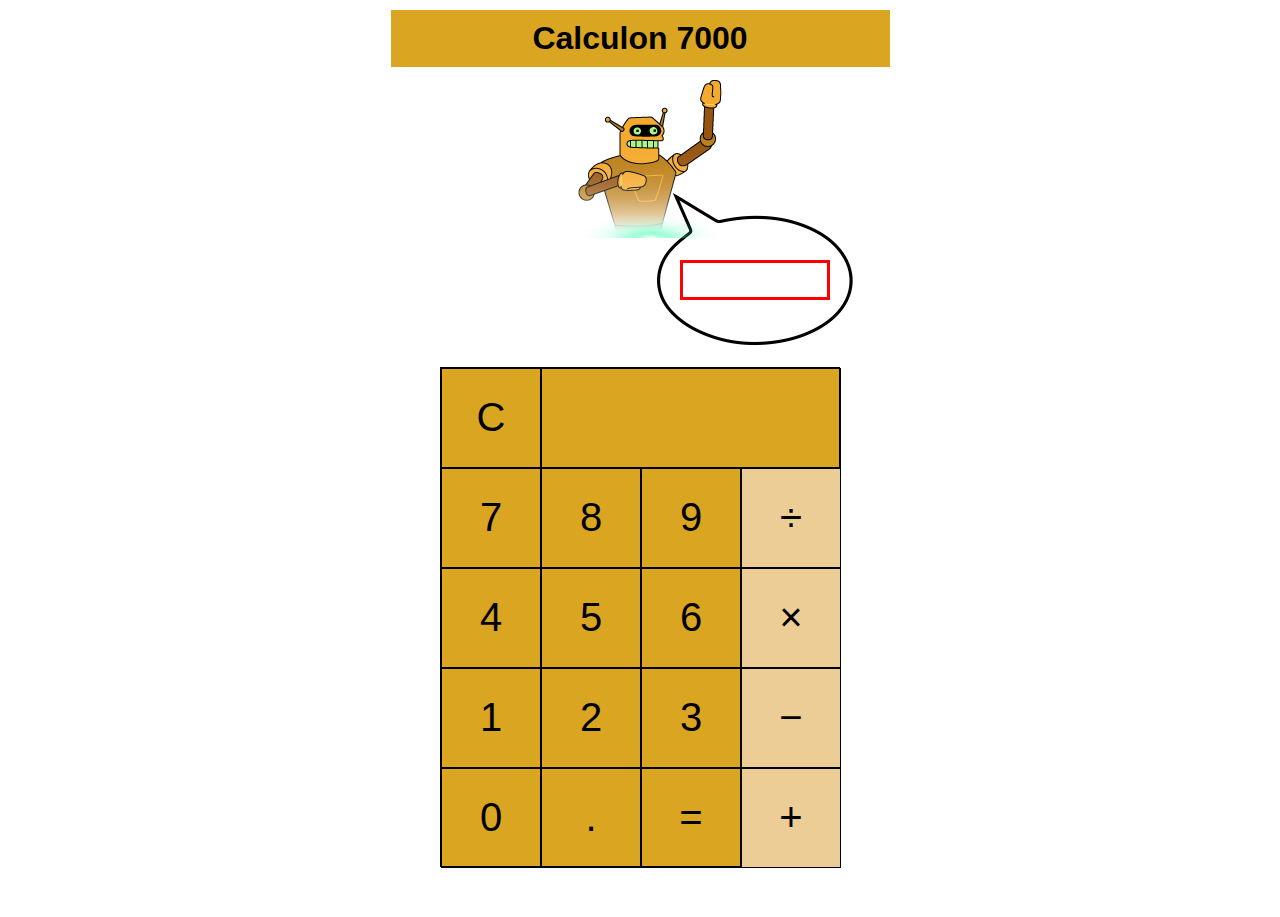
==== Adventure/index.html @ d2437eb3 "working on Adventure Mode" ====
<!DOCTYPE html>
<html lang="en">

<head>
    <meta charset="UTF-8">
    <meta name="viewport" content="width=device-width, initial-scale=1.0">
    <meta http-equiv="X-UA-Compatible" content="ie=edge">
    <title>Calculon 7000</title>
    <link rel="stylesheet" href="styles.css">
</head>

<body>
    <div class="full">
        <h1>Calculon 7000</h1>

        <div class="funStuff">
            <div name="answer" id="answer"></div>
            <img src="./images/bubble_inv.png" id="bubble">
            <img src="./images/Calculon.png" id="calculon">
        </div>

        <div class="calc">
            <div id="row1" class="rows">
                <div id="r1c1" class="cols"><button id="clear">C</button></div>
                <div id="r1c2" class="cols"></div>
            </div>
            <div id="row2" class="rows">
                <div id="r2c1" class="cols"><button id="b7">7</button></div>
                <div id="r2c2" class="cols"><button id="b8">8</button></div>
                <div id="r2c3" class="cols"><button id="b9">9</button></div>
                <div id="r2c4" class="cols"><button id="divd">&divide;</button></div>
            </div>
            <div id="row3" class="rows">
                <div id="r3c1" class="cols"><button id="b4">4</button></div>
                <div id="r3c2" class="cols"><button id="b5">5</button></div>
                <div id="r3c3" class="cols"><button id="b6">6</button></div>
                <div id="r3c4" class="cols"><button id="mult">&times;</button></div>
            </div>
            <div id="row4" class="rows">
                <div id="r4c1" class="cols"><button id="b1">1</button></div>
                <div id="r4c2" class="cols"><button id="b2">2</button></div>
                <div id="r4c3" class="cols"><button id="b3">3</button></div>
                <div id="r4c4" class="cols"><button id="sub">&minus;</button></div>
            </div>
            <div id="row5" class="rows">
                <div id="r5c1" class="cols"><button id="b0">0</button></div>
                <div id="r5c2" class="cols"><button id="dot">.</button></div>
                <div id="r5c3" class="cols"><button id="equals">&equals;</button></div>
                <div id="r5c4" class="cols"><button id="add">&plus;</button></div>
            </div>
        </div>
    </div>
    <script src="http://code.jquery.com/jquery-3.3.1.min.js"
        integrity="sha256-FgpCb/KJQlLNfOu91ta32o/NMZxltwRo8QtmkMRdAu8=" crossorigin="anonymous"></script>
    <script src="main.js"></script>
</body>

</html>
---- Adventure/styles.css ----
html {box-sizing: border-box}
*,*::before,*::after{box-sizing: inherit}

 body {
    font-family: 'Trebuchet MS', 'Lucida Sans Unicode', 'Lucida Grande', 'Lucida Sans', Arial, sans-serif;
 }       

.full {
    width: 499px;
    margin: auto;
    position: relative;
    top: 0;
}

h1 {
    background-color: goldenrod;
    color: black;
    padding: 10px;
    margin: 10px auto;
    width: 100%;
    text-align: center;
    font-family: 'Lucida Sans', 'Lucida Sans Regular', 'Lucida Grande', 'Lucida Sans Unicode', Geneva, Verdana, sans-serif;
}

#answer {
    outline: none;
    width:150px;
    height: 40px;
    font-size: 18px;
    text-align: center;
    position: absolute;
    line-height: 38px;
    top: 250px;
    right: 60px;
    border: solid 3px red;
}

#bubble {
    position: absolute;
    top: 160px;
    right: 35px;
}

#calculon {
    position: absolute;
    top: 60px;
    right: 160px;
}

.input {
    outline-color: gold;
    width:180px;
    height: 40px;
    font-size: 18px;
    text-align: center;
}

.calc {
    width: 400px;
    height: 500px;
    background-color: goldenrod;
    margin: 300px auto 50px;
    border: solid 1px black;
    display: grid;
    grid-template-rows: 1fr 1fr 1fr 1fr 1fr;
}

.rows {
    display: grid;
    grid-template-columns: 1fr 1fr 1fr 1fr;
    /* border: solid 1px 1px 1px 1px black; */
}

.rows:nth-of-type(1) {
    display: grid;
    grid-template-columns: 1fr 3fr;
    /* border: solid 1px 1px 1px 1px black; */
}

/* .cols {
    border: solid 1px 1px 1px 1px black;
} */

.cols:nth-of-type(4) {
    background-color: rgb(236, 205, 150);
    /* border: solid 1px 1px 1px 1px black; */
}

button {
    width: 100px;
    height: 100px;
    background-color: rgba(0, 0, 0,0);
    font-size: 40px;
    padding: 0 1px 1px;
    outline-color: gold;
    border: solid 1px black;
}

#r1c2 {
    border: solid 1px black;
    font-size: 40px;
}

/* #add{
    position: absolute;
    top: 415px;
    left: 100px;
}

#sub{
    position: absolute;
    top: 415px;
    left: 190px;
}

#mult{
    position: absolute;
    top: 415px;
    right: 190px;
}

#divd{
    position: absolute;
    top: 415px;
    right: 100px;
} */
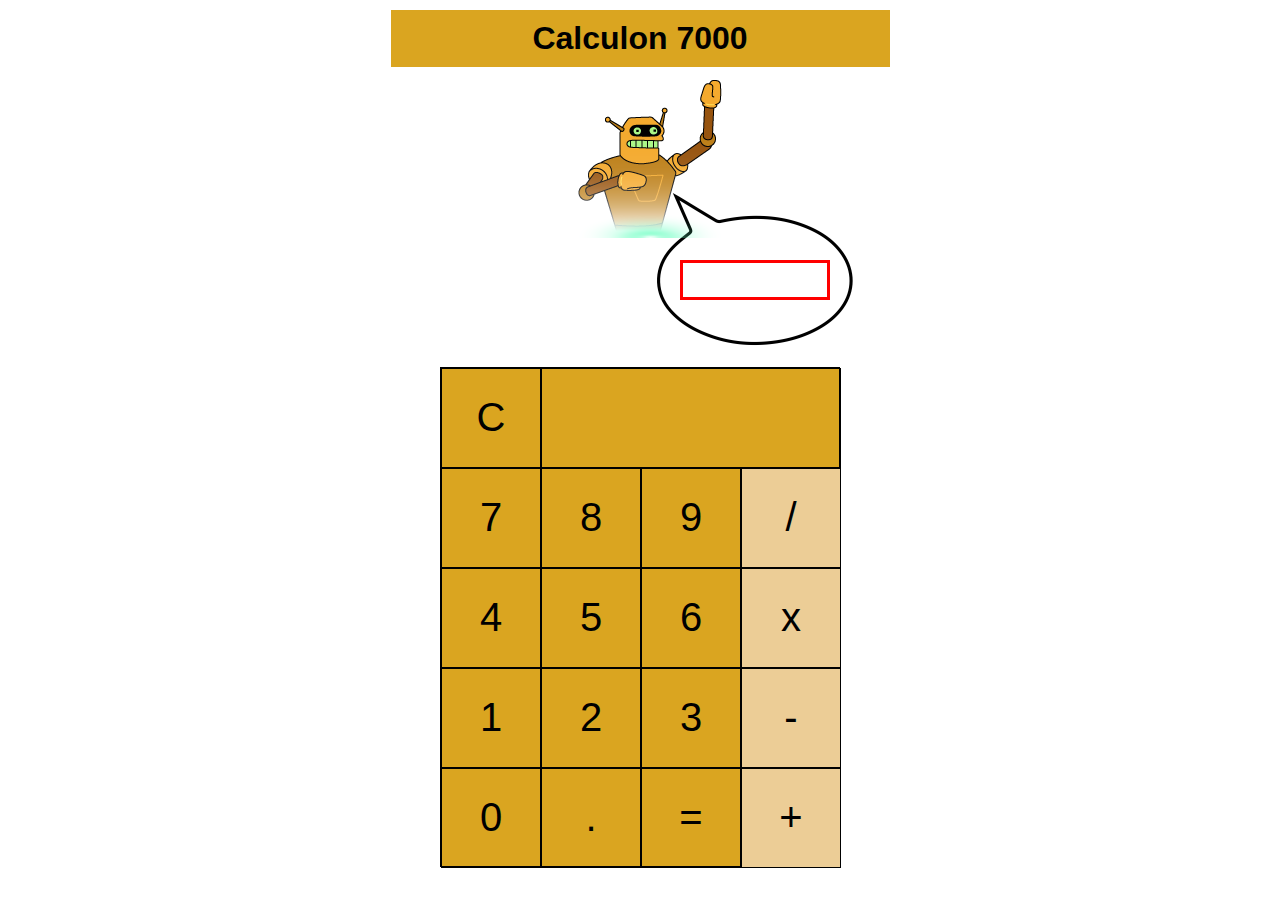
==== commit 41aac2aa: "really close on adventure mode" ====
--- a/Adventure/index.html
+++ b/Adventure/index.html
@@ -21,37 +21,42 @@
 
         <div class="calc">
             <div id="row1" class="rows">
-                <div id="r1c1" class="cols"><button id="clear">C</button></div>
-                <div id="r1c2" class="cols"></div>
+                <div id="r1c1" class="cols"><button id="clr">C</button></div>
+                <div id="r1c2" class="cols">
+                    <input type="num" name="num1" id="num1" class="inpBox">
+                    <input type="text" name="opr" id="opr" class="inpBox">
+                    <input type="num" name="num2" id="num2" class="inpBox">
+                </div>
             </div>
             <div id="row2" class="rows">
                 <div id="r2c1" class="cols"><button id="b7">7</button></div>
                 <div id="r2c2" class="cols"><button id="b8">8</button></div>
                 <div id="r2c3" class="cols"><button id="b9">9</button></div>
-                <div id="r2c4" class="cols"><button id="divd">&divide;</button></div>
+                <div id="r2c4" class="cols"><button id="divd">/</button></div>
             </div>
             <div id="row3" class="rows">
                 <div id="r3c1" class="cols"><button id="b4">4</button></div>
                 <div id="r3c2" class="cols"><button id="b5">5</button></div>
                 <div id="r3c3" class="cols"><button id="b6">6</button></div>
-                <div id="r3c4" class="cols"><button id="mult">&times;</button></div>
+                <div id="r3c4" class="cols"><button id="mult">x</button></div>
             </div>
             <div id="row4" class="rows">
                 <div id="r4c1" class="cols"><button id="b1">1</button></div>
                 <div id="r4c2" class="cols"><button id="b2">2</button></div>
                 <div id="r4c3" class="cols"><button id="b3">3</button></div>
-                <div id="r4c4" class="cols"><button id="sub">&minus;</button></div>
+                <div id="r4c4" class="cols"><button id="sub">-</button></div>
             </div>
             <div id="row5" class="rows">
                 <div id="r5c1" class="cols"><button id="b0">0</button></div>
                 <div id="r5c2" class="cols"><button id="dot">.</button></div>
-                <div id="r5c3" class="cols"><button id="equals">&equals;</button></div>
-                <div id="r5c4" class="cols"><button id="add">&plus;</button></div>
+                <div id="r5c3" class="cols"><button id="equals">=</button></div>
+                <div id="r5c4" class="cols"><button id="add">+</button></div>
             </div>
         </div>
     </div>
     <script src="http://code.jquery.com/jquery-3.3.1.min.js"
         integrity="sha256-FgpCb/KJQlLNfOu91ta32o/NMZxltwRo8QtmkMRdAu8=" crossorigin="anonymous"></script>
+    <script src="https://cdnjs.cloudflare.com/ajax/libs/jquery/3.3.1/jquery.min.js"></script>
     <script src="main.js"></script>
 </body>
 
--- a/Adventure/styles.css
+++ b/Adventure/styles.css
@@ -68,13 +68,11 @@
 .rows {
     display: grid;
     grid-template-columns: 1fr 1fr 1fr 1fr;
-    /* border: solid 1px 1px 1px 1px black; */
 }
 
 .rows:nth-of-type(1) {
     display: grid;
     grid-template-columns: 1fr 3fr;
-    /* border: solid 1px 1px 1px 1px black; */
 }
 
 /* .cols {
@@ -83,7 +81,6 @@
 
 .cols:nth-of-type(4) {
     background-color: rgb(236, 205, 150);
-    /* border: solid 1px 1px 1px 1px black; */
 }
 
 button {
@@ -99,28 +96,19 @@
 #r1c2 {
     border: solid 1px black;
     font-size: 40px;
+    line-height: 60px;
+    padding: 20px 25px 15px;
+    text-align: right;
 }
 
-/* #add{
-    position: absolute;
-    top: 415px;
-    left: 100px;
+.inpBox {
+    width: 30%;
+    height: 100%;
+    outline: none;
+    border: none;
+    background-color: rgba(0, 0, 0, 0);
+     font-size: 40px;
+         text-align: center;
 }
 
-#sub{
-    position: absolute;
-    top: 415px;
-    left: 190px;
-}
 
-#mult{
-    position: absolute;
-    top: 415px;
-    right: 190px;
-}
-
-#divd{
-    position: absolute;
-    top: 415px;
-    right: 100px;
-} */
